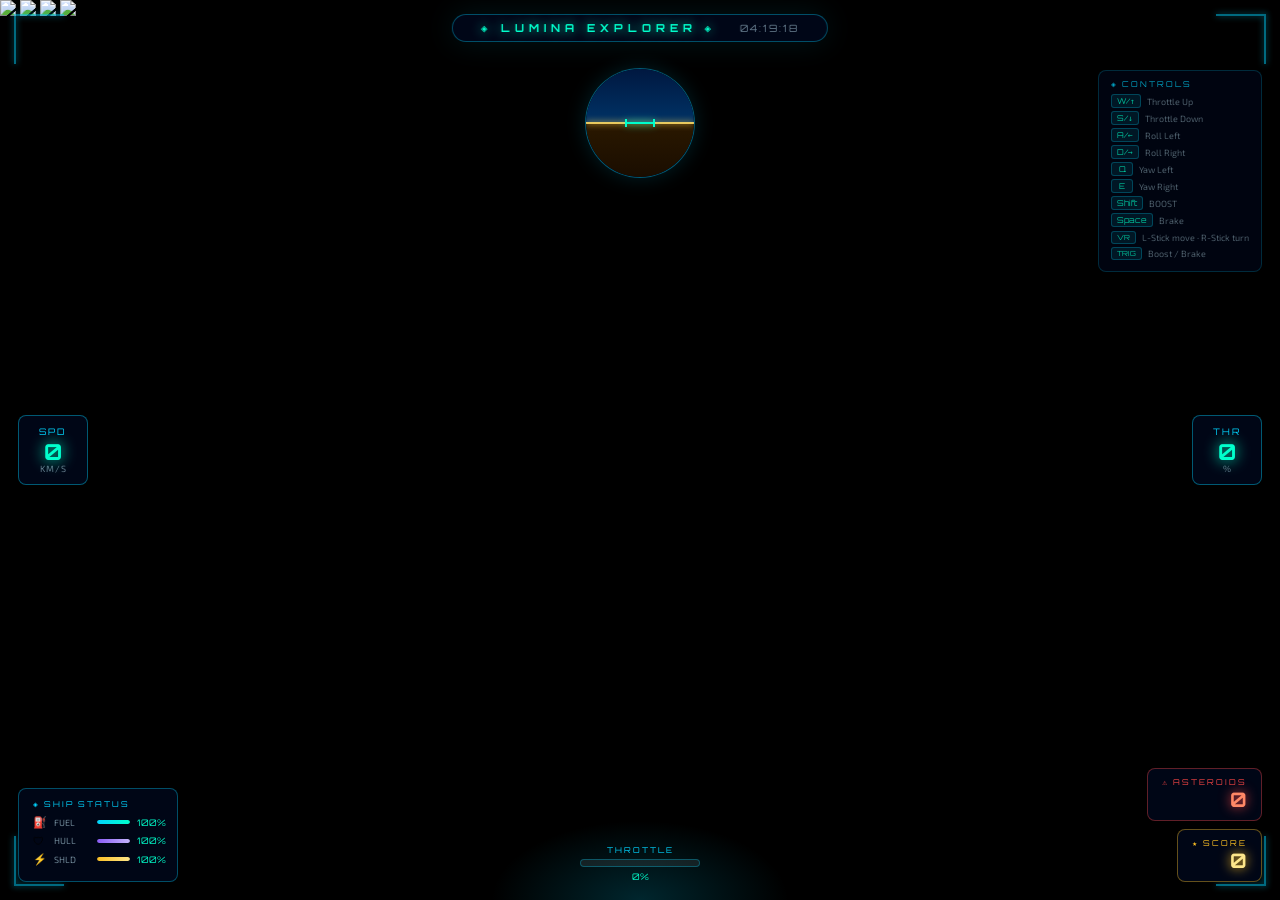
==== cockpit.html @ d4e86117 "code change 2" ====
<!DOCTYPE html>
<html lang="en">
<head>
  <meta charset="UTF-8"/>
  <meta name="viewport" content="width=device-width, initial-scale=1.0"/>
  <title>LUMINA – Flight Cockpit</title>
  <script src="https://aframe.io/releases/1.7.1/aframe.min.js"></script>
  <style>
    @import url('https://fonts.googleapis.com/css2?family=Orbitron:wght@400;700;900&family=Exo+2:wght@300;400;600&display=swap');
    *{margin:0;padding:0;box-sizing:border-box}
    body{background:#000;overflow:hidden;font-family:'Exo 2',sans-serif}

    /* ── HUD OVERLAY ── */
    #hud{
      position:fixed;inset:0;pointer-events:none;z-index:10;
    }

    /* Speed tape left */
    #speed-tape{
      position:absolute;left:18px;top:50%;transform:translateY(-50%);
      width:70px;
      background:rgba(0,8,28,0.82);
      border:1px solid rgba(0,212,255,0.4);
      border-radius:8px;
      padding:10px 6px;
      backdrop-filter:blur(10px);
      text-align:center;
    }
    .tape-label{font-family:'Orbitron',monospace;font-size:9px;letter-spacing:2px;color:#00d4ff;margin-bottom:4px}
    .tape-val{font-family:'Orbitron',monospace;font-size:22px;font-weight:700;color:#00ffcc;text-shadow:0 0 15px #00ffcc;line-height:1}
    .tape-unit{font-size:9px;color:rgba(200,240,255,0.5);letter-spacing:1px}

    /* Altitude right */
    #alt-tape{
      position:absolute;right:18px;top:50%;transform:translateY(-50%);
      width:70px;
      background:rgba(0,8,28,0.82);
      border:1px solid rgba(0,212,255,0.4);
      border-radius:8px;
      padding:10px 6px;
      backdrop-filter:blur(10px);
      text-align:center;
    }

    /* Top bar */
    #top-bar{
      position:absolute;top:14px;left:50%;transform:translateX(-50%);
      display:flex;align-items:center;gap:24px;
      background:rgba(0,8,28,0.85);
      border:1px solid rgba(0,212,255,0.35);
      border-radius:50px;
      padding:6px 28px;
      backdrop-filter:blur(12px);
      box-shadow:0 0 30px rgba(0,212,255,0.1);
    }
    .bar-title{font-family:'Orbitron',monospace;font-size:11px;font-weight:700;letter-spacing:5px;color:#00ffcc;text-shadow:0 0 12px #00ffcc}
    .bar-clock{font-family:'Orbitron',monospace;font-size:10px;color:rgba(200,240,255,0.5);letter-spacing:2px}

    /* Attitude Indicator (artificial horizon) - center top */
    #adi-wrap{
      position:absolute;top:68px;left:50%;transform:translateX(-50%);
      width:110px;height:110px;
      background:rgba(0,8,28,0.85);
      border:1px solid rgba(0,212,255,0.4);
      border-radius:50%;
      display:flex;align-items:center;justify-content:center;
      overflow:hidden;
      backdrop-filter:blur(12px);
      box-shadow:0 0 20px rgba(0,212,255,0.15);
    }
    #adi-inner{
      width:100%;height:100%;
      border-radius:50%;
      position:relative;
      transition:transform 0.1s ease;
      overflow:hidden;
    }
    #adi-sky{position:absolute;width:100%;height:50%;top:0;background:linear-gradient(180deg,#001840,#003366)}
    #adi-ground{position:absolute;width:100%;height:50%;bottom:0;background:linear-gradient(180deg,#2a1800,#1a0d00)}
    #adi-horizon{
      position:absolute;width:100%;height:2px;top:50%;margin-top:-1px;
      background:rgba(255,220,100,0.9);box-shadow:0 0 6px #ffcc44;
    }
    #adi-center{
      position:absolute;top:50%;left:50%;transform:translate(-50%,-50%);
      width:30px;height:2px;background:#00ffcc;box-shadow:0 0 8px #00ffcc;
    }
    #adi-center::before,#adi-center::after{
      content:'';position:absolute;width:2px;height:8px;background:#00ffcc;top:-3px;
    }
    #adi-center::before{left:0}#adi-center::after{right:0}
    #adi-label{position:absolute;bottom:-24px;left:50%;transform:translateX(-50%);font-family:'Orbitron',monospace;font-size:8px;color:rgba(0,212,255,0.6);letter-spacing:2px;white-space:nowrap}

    /* Status bars - bottom left */
    #status-bars{
      position:absolute;bottom:18px;left:18px;
      background:rgba(0,8,28,0.82);
      border:1px solid rgba(0,212,255,0.35);
      border-radius:8px;padding:10px 14px;
      backdrop-filter:blur(12px);min-width:160px;
    }
    .s-label{font-family:'Orbitron',monospace;font-size:8px;color:#00d4ff;letter-spacing:2px;margin-bottom:6px}
    .bar-row{display:flex;align-items:center;gap:7px;margin-bottom:5px}
    .bar-icon{font-size:11px;width:14px}
    .bar-name{font-size:9px;color:rgba(200,240,255,0.55);width:36px}
    .bar-track{flex:1;height:4px;background:rgba(255,255,255,0.1);border-radius:3px;overflow:hidden}
    .bar-fill{height:100%;border-radius:3px;transition:width 0.4s ease}
    .bar-fill.fuel{background:linear-gradient(90deg,#00d4ff,#00ffcc);box-shadow:0 0 6px #00ffcc}
    .bar-fill.hull{background:linear-gradient(90deg,#8b5cf6,#c4b5fd);box-shadow:0 0 6px #8b5cf6}
    .bar-fill.shield{background:linear-gradient(90deg,#fbbf24,#fde68a);box-shadow:0 0 6px #fbbf24}
    .bar-pct{font-family:'Orbitron',monospace;font-size:9px;color:#00ffcc;width:26px;text-align:right}

    /* Radar & score - bottom right */
    #hud-br{
      position:absolute;bottom:18px;right:18px;
      display:flex;flex-direction:column;gap:8px;align-items:flex-end;
    }
    #asteroid-count{
      background:rgba(0,8,28,0.82);
      border:1px solid rgba(239,68,68,0.4);
      border-radius:8px;padding:8px 14px;
      backdrop-filter:blur(12px);
      text-align:right;
    }
    .ac-label{font-family:'Orbitron',monospace;font-size:8px;color:#ef4444;letter-spacing:2px}
    .ac-val{font-family:'Orbitron',monospace;font-size:20px;font-weight:700;color:#ff8866;text-shadow:0 0 12px #ef4444}
    #score-box{
      background:rgba(0,8,28,0.82);
      border:1px solid rgba(251,191,36,0.4);
      border-radius:8px;padding:8px 14px;
      backdrop-filter:blur(12px);text-align:right;
    }
    .sc-label{font-family:'Orbitron',monospace;font-size:8px;color:#fbbf24;letter-spacing:2px}
    .sc-val{font-family:'Orbitron',monospace;font-size:20px;font-weight:700;color:#fde68a;text-shadow:0 0 12px #fbbf24}

    /* Throttle indicator */
    #throttle-hud{
      position:absolute;bottom:18px;left:50%;transform:translateX(-50%);
      display:flex;flex-direction:column;align-items:center;gap:4px;
    }
    #throttle-track{
      width:120px;height:8px;
      background:rgba(255,255,255,0.08);
      border:1px solid rgba(0,212,255,0.3);
      border-radius:6px;overflow:hidden;
    }
    #throttle-fill{
      height:100%;background:linear-gradient(90deg,#003366,#00d4ff,#00ffcc);
      border-radius:6px;transition:width 0.15s ease;
      box-shadow:0 0 10px #00ffcc;
    }
    #throttle-label{font-family:'Orbitron',monospace;font-size:8px;color:#00d4ff;letter-spacing:2px}
    #throttle-val{font-family:'Orbitron',monospace;font-size:9px;color:#00ffcc}

    /* NOVA / warnings */
    #nova-msg{
      position:absolute;bottom:110px;left:50%;transform:translateX(-50%);
      background:rgba(0,6,28,0.92);
      border:1px solid rgba(139,92,246,0.5);
      border-radius:10px;padding:8px 18px;
      display:flex;align-items:center;gap:10px;
      backdrop-filter:blur(14px);
      box-shadow:0 0 30px rgba(139,92,246,0.2);
      transition:opacity 0.4s ease;min-width:240px;
    }
    #nova-msg.hide{opacity:0;pointer-events:none}
    .nova-orb{
      width:32px;height:32px;border-radius:50%;flex-shrink:0;
      background:radial-gradient(circle at 35% 35%,#c4b5fd,#7c3aed,#1e0050);
      box-shadow:0 0 16px rgba(139,92,246,0.9);
      animation:npulse 2s ease infinite;
    }
    @keyframes npulse{0%,100%{transform:scale(1)}50%{transform:scale(1.08)}}
    .nova-txt{font-size:11px;color:#e0f7ff;font-style:italic;line-height:1.4}

    /* Danger flash */
    #danger-flash{
      position:fixed;inset:0;pointer-events:none;z-index:50;
      background:radial-gradient(ellipse,transparent 40%,rgba(239,68,68,0.35) 100%);
      opacity:0;transition:opacity 0.08s ease;
    }
    #danger-flash.active{opacity:1}

    /* Controls hint */
    #ctrl-hint{
      position:absolute;top:70px;right:18px;
      background:rgba(0,8,28,0.8);
      border:1px solid rgba(0,212,255,0.25);
      border-radius:8px;padding:8px 12px;
      backdrop-filter:blur(10px);
      opacity:0.75;
    }
    .ch-title{font-family:'Orbitron',monospace;font-size:8px;color:#00d4ff;letter-spacing:2px;margin-bottom:5px}
    .ch-row{display:flex;align-items:center;gap:6px;margin-bottom:3px}
    .ch-key{
      background:rgba(0,212,255,0.12);border:1px solid rgba(0,212,255,0.35);
      border-radius:3px;padding:1px 5px;font-family:'Orbitron',monospace;
      font-size:8px;color:#00ffcc;min-width:22px;text-align:center;
    }
    .ch-lbl{font-size:9px;color:rgba(200,240,255,0.5)}

    /* Thruster glow bottom (CSS) */
    #thruster-glow{
      position:fixed;bottom:0;left:50%;transform:translateX(-50%);
      width:300px;height:80px;pointer-events:none;z-index:5;
      background:radial-gradient(ellipse at bottom,rgba(0,212,255,0.18) 0%,transparent 70%);
      transition:opacity 0.2s ease;
    }

    /* Corner frames */
    .hud-corner{position:absolute;width:50px;height:50px;opacity:0.5}
    .hud-corner::before,.hud-corner::after{content:'';position:absolute;background:#00d4ff;box-shadow:0 0 6px #00d4ff}
    .hud-corner::before{width:100%;height:2px}.hud-corner::after{width:2px;height:100%}
    .hud-corner.tl{top:14px;left:14px}.hud-corner.tr{top:14px;right:14px;transform:scaleX(-1)}
    .hud-corner.bl{bottom:14px;left:14px;transform:scaleY(-1)}.hud-corner.br{bottom:14px;right:14px;transform:scale(-1)}

    /* Boost flash */
    #boost-flash{
      position:fixed;inset:0;pointer-events:none;z-index:45;
      background:radial-gradient(ellipse at center,rgba(0,255,204,0.08) 0%,transparent 70%);
      opacity:0;transition:opacity 0.3s ease;
    }
    #boost-flash.active{opacity:1}
  </style>
</head>
<body>

<!-- ═══════════════════════════════════════════════════
     HUD OVERLAY
═══════════════════════════════════════════════════ -->
<div id="hud">
  <div class="hud-corner tl"></div>
  <div class="hud-corner tr"></div>
  <div class="hud-corner bl"></div>
  <div class="hud-corner br"></div>

  <!-- Top bar -->
  <div id="top-bar">
    <div class="bar-title">◈ LUMINA EXPLORER ◈</div>
    <div class="bar-clock" id="hud-clock">00:00:00</div>
  </div>

  <!-- Artificial Horizon (ADI) -->
  <div id="adi-wrap">
    <div id="adi-inner">
      <div id="adi-sky"></div>
      <div id="adi-ground"></div>
      <div id="adi-horizon"></div>
    </div>
    <div id="adi-center"></div>
    <div id="adi-label">ATTITUDE</div>
  </div>

  <!-- Speed tape left -->
  <div id="speed-tape">
    <div class="tape-label">SPD</div>
    <div class="tape-val" id="spd-val">0</div>
    <div class="tape-unit">KM/S</div>
  </div>

  <!-- Altitude tape right -->
  <div id="alt-tape">
    <div class="tape-label">THR</div>
    <div class="tape-val" id="thr-val">0</div>
    <div class="tape-unit">%</div>
  </div>

  <!-- Status bars bottom left -->
  <div id="status-bars">
    <div class="s-label">◈ SHIP STATUS</div>
    <div class="bar-row">
      <span class="bar-icon">⛽</span><span class="bar-name">FUEL</span>
      <div class="bar-track"><div class="bar-fill fuel" id="f-bar" style="width:100%"></div></div>
      <span class="bar-pct" id="f-val">100%</span>
    </div>
    <div class="bar-row">
      <span class="bar-icon">🛡</span><span class="bar-name">HULL</span>
      <div class="bar-track"><div class="bar-fill hull" id="h-bar" style="width:100%"></div></div>
      <span class="bar-pct" id="h-val">100%</span>
    </div>
    <div class="bar-row">
      <span class="bar-icon">⚡</span><span class="bar-name">SHLD</span>
      <div class="bar-track"><div class="bar-fill shield" id="s-bar" style="width:100%"></div></div>
      <span class="bar-pct" id="s-val">100%</span>
    </div>
  </div>

  <!-- Throttle indicator -->
  <div id="throttle-hud">
    <div id="throttle-label">THROTTLE</div>
    <div id="throttle-track"><div id="throttle-fill" style="width:0%"></div></div>
    <div id="throttle-val">0%</div>
  </div>

  <!-- Bottom right — asteroid count + score -->
  <div id="hud-br">
    <div id="asteroid-count">
      <div class="ac-label">⚠ ASTEROIDS</div>
      <div class="ac-val" id="ast-count">0</div>
    </div>
    <div id="score-box">
      <div class="sc-label">★ SCORE</div>
      <div class="sc-val" id="score-val">0</div>
    </div>
  </div>

  <!-- Controls hint (disappears after 20s) -->
  <div id="ctrl-hint">
    <div class="ch-title">◈ CONTROLS</div>
    <div class="ch-row"><span class="ch-key">W/↑</span><span class="ch-lbl">Throttle Up</span></div>
    <div class="ch-row"><span class="ch-key">S/↓</span><span class="ch-lbl">Throttle Down</span></div>
    <div class="ch-row"><span class="ch-key">A/←</span><span class="ch-lbl">Roll Left</span></div>
    <div class="ch-row"><span class="ch-key">D/→</span><span class="ch-lbl">Roll Right</span></div>
    <div class="ch-row"><span class="ch-key">Q</span><span class="ch-lbl">Yaw Left</span></div>
    <div class="ch-row"><span class="ch-key">E</span><span class="ch-lbl">Yaw Right</span></div>
    <div class="ch-row"><span class="ch-key">Shift</span><span class="ch-lbl">BOOST</span></div>
    <div class="ch-row"><span class="ch-key">Space</span><span class="ch-lbl">Brake</span></div>
    <div class="ch-row" style="margin-top:4px"><span class="ch-key" style="font-size:7px">VR</span><span class="ch-lbl">L-Stick move · R-Stick turn</span></div>
    <div class="ch-row"><span class="ch-key" style="font-size:7px">TRIG</span><span class="ch-lbl">Boost / Brake</span></div>
  </div>

  <!-- NOVA message -->
  <div id="nova-msg" class="hide">
    <div class="nova-orb"></div>
    <div class="nova-txt" id="nova-txt">"Welcome aboard, Commander."</div>
  </div>
</div>

<!-- Thruster glow -->
<div id="thruster-glow"></div>
<!-- Danger flash -->
<div id="danger-flash"></div>
<!-- Boost flash -->
<div id="boost-flash"></div>

<!-- ═══════════════════════════════════════════════════
     A-FRAME SCENE
═══════════════════════════════════════════════════ -->
<a-scene
  id="main-scene"
  renderer="antialias:true;colorManagement:true;physicallyCorrectLights:true;highRefreshRate:true;"
  vr-mode-ui="enabled:true"
  background="color:#000007"
  fog="type:exponential;color:#000010;density:0.0012"
>

  <!-- ── ASSETS ── -->
  <a-assets timeout="12000">
    <img id="tex-ast1" src="https://upload.wikimedia.org/wikipedia/commons/thumb/b/b0/Vesta_NASA.jpg/512px-Vesta_NASA.jpg" crossorigin="anonymous"/>
    <img id="tex-ast2" src="https://upload.wikimedia.org/wikipedia/commons/thumb/e/e8/Eros_-_PIA02923_(large).jpg/512px-Eros_-_PIA02923_(large).jpg" crossorigin="anonymous"/>
    <img id="tex-sky"  src="https://upload.wikimedia.org/wikipedia/commons/thumb/4/43/ESO-VLT-Laser-phot-0a-99.jpg/1280px-ESO-VLT-Laser-phot-0a-99.jpg" crossorigin="anonymous"/>
    <img id="tex-sun"  src="https://upload.wikimedia.org/wikipedia/commons/thumb/b/b4/The_Sun_by_the_Atmospheric_Imaging_Assembly_of_NASA%27s_Solar_Dynamics_Observatory_-_20100819.jpg/512px-The_Sun_by_the_Atmospheric_Imaging_Assembly_of_NASA%27s_Solar_Dynamics_Observatory_-_20100819.jpg" crossorigin="anonymous"/>
  </a-assets>

  <!-- ── CAMERA RIG (flight physics applied here) ── -->
  <a-entity id="rig" position="0 0 0" flight-controller>

    <a-camera
      id="cam"
      look-controls="enabled:false"
      wasd-controls="enabled:false"
      fov="85"
      near="0.05"
      far="1500"
    >

      <!-- ════════════════════════════════════════════════
           COCKPIT — attached to camera, always visible
           ════════════════════════════════════════════════ -->

      <!-- ── INSTRUMENT PANEL (bottom of view) ── -->
      <a-entity id="cockpit-root" position="0 -0.32 -0.72">

        <!-- Main panel base -->
        <a-box width="1.6" height="0.22" depth="0.52"
          color="#060e1c" material="emissive:#020810;emissive-intensity:0.5"
          position="0 -0.18 0.06"
        ></a-box>

        <!-- Panel face (angled toward pilot) -->
        <a-box width="1.55" height="0.38" depth="0.04"
          color="#080f1e" material="emissive:#030811;emissive-intensity:0.4"
          position="0 -0.06 -0.22" rotation="22 0 0"
        ></a-box>

        <!-- ── GLOW STRIPS ── -->
        <a-box width="1.5" height="0.012" depth="0.01"
          color="#00d4ff"
          material="emissive:#00d4ff;emissive-intensity:1.4;transparent:true;opacity:0.9;blending:additive"
          position="0 -0.01 -0.22" rotation="22 0 0"
        ></a-box>
        <a-box width="1.5" height="0.008" depth="0.01"
          color="#0055aa"
          material="emissive:#0055aa;emissive-intensity:0.8;transparent:true;opacity:0.6;blending:additive"
          position="0 -0.025 -0.22" rotation="22 0 0"
        ></a-box>

        <!-- ── LEFT DISPLAY (engine status) ── -->
        <a-plane width="0.32" height="0.2"
          color="#000d22"
          position="-0.52 -0.04 -0.21" rotation="22 0 0"
          material="transparent:true;opacity:0.95;emissive:#002244;emissive-intensity:0.5"
        ></a-plane>
        <a-text value="ENGINE\nONLINE\n◈ L1: 98%\n◈ L2: 97%"
          position="-0.52 -0.03 -0.198" rotation="22 0 0"
          align="center" color="#00ffcc" width="0.9" font="mozillavr"
        ></a-text>

        <!-- ── CENTER DISPLAY (nav) ── -->
        <a-plane width="0.42" height="0.24"
          color="#000d22"
          position="0 -0.03 -0.2" rotation="22 0 0"
          material="transparent:true;opacity:0.95;emissive:#001833;emissive-intensity:0.6"
        ></a-plane>
        <a-text value="LUMINA EXPLORER\n◈ SECTOR: SOL-ALPHA\n◈ HEADING: 000°\n◈ SYSTEMS: NOMINAL"
          position="0 -0.02 -0.188" rotation="22 0 0"
          align="center" color="#00d4ff" width="1.1" font="mozillavr"
        ></a-text>

        <!-- ── RIGHT DISPLAY (weapon / scanner) ── -->
        <a-plane width="0.32" height="0.2"
          color="#000d22"
          position="0.52 -0.04 -0.21" rotation="22 0 0"
          material="transparent:true;opacity:0.95;emissive:#220044;emissive-intensity:0.4"
        ></a-plane>
        <a-text value="RADAR\n◈ SCAN: ACTIVE\n◈ RANGE: 500m\n◈ THREATS: NEAR"
          position="0.52 -0.03 -0.198" rotation="22 0 0"
          align="center" color="#cc88ff" width="0.9" font="mozillavr"
        ></a-text>

        <!-- ── STATUS LIGHTS ROW ── -->
        <!-- Green ok lights -->
        <a-sphere radius="0.012" color="#00ff88" material="emissive:#00ff88;emissive-intensity:1.2"
          position="-0.6 -0.115 -0.21" rotation="22 0 0"
          animation="property:material.opacity;from:1;to:0.3;dur:1800;loop:true;dir:alternate"
        ></a-sphere>
        <a-sphere radius="0.012" color="#00ff88" material="emissive:#00ff88;emissive-intensity:1.2"
          position="-0.55 -0.115 -0.21" rotation="22 0 0"
          animation="property:material.opacity;from:0.3;to:1;dur:1800;loop:true;dir:alternate"
        ></a-sphere>
        <a-sphere radius="0.012" color="#00d4ff" material="emissive:#00d4ff;emissive-intensity:1"
          position="-0.5 -0.115 -0.21" rotation="22 0 0"
        ></a-sphere>
        <!-- Amber -->
        <a-sphere radius="0.012" color="#ffaa00" material="emissive:#ffaa00;emissive-intensity:1.2"
          position="-0.44 -0.115 -0.21" rotation="22 0 0"
          animation="property:material.opacity;from:1;to:0.4;dur:900;loop:true;dir:alternate"
        ></a-sphere>
        <!-- Red warning (blink) -->
        <a-sphere radius="0.012" color="#ff3344" material="emissive:#ff3344;emissive-intensity:1.2"
          position="-0.38 -0.115 -0.21" rotation="22 0 0"
          animation="property:material.opacity;from:1;to:0;dur:600;loop:true;dir:alternate"
        ></a-sphere>
        <!-- Right green lights -->
        <a-sphere radius="0.012" color="#00d4ff" material="emissive:#00d4ff;emissive-intensity:1"
          position="0.38 -0.115 -0.21" rotation="22 0 0"
        ></a-sphere>
        <a-sphere radius="0.012" color="#00ff88" material="emissive:#00ff88;emissive-intensity:1.2"
          position="0.44 -0.115 -0.21" rotation="22 0 0"
          animation="property:material.opacity;from:1;to:0.3;dur:2200;loop:true;dir:alternate"
        ></a-sphere>
        <a-sphere radius="0.012" color="#00d4ff" material="emissive:#00d4ff;emissive-intensity:1"
          position="0.5 -0.115 -0.21" rotation="22 0 0"
        ></a-sphere>
        <a-sphere radius="0.012" color="#00ff88" material="emissive:#00ff88;emissive-intensity:1.2"
          position="0.56 -0.115 -0.21" rotation="22 0 0"
          animation="property:material.opacity;from:0.4;to:1;dur:1400;loop:true;dir:alternate"
        ></a-sphere>

        <!-- ── SIDE ARMRESTS ── -->
        <a-box width="0.2" height="0.04" depth="0.42"
          color="#060e1c" material="emissive:#020810;emissive-intensity:0.3"
          position="-0.68 -0.21 0.04"
        ></a-box>
        <a-box width="0.2" height="0.04" depth="0.42"
          color="#060e1c" material="emissive:#020810;emissive-intensity:0.3"
          position="0.68 -0.21 0.04"
        ></a-box>

        <!-- Armrest glow strips -->
        <a-box width="0.18" height="0.006" depth="0.4"
          color="#00d4ff"
          material="emissive:#00d4ff;emissive-intensity:0.8;transparent:true;opacity:0.6;blending:additive"
          position="-0.68 -0.187 0.04"
        ></a-box>
        <a-box width="0.18" height="0.006" depth="0.4"
          color="#00d4ff"
          material="emissive:#00d4ff;emissive-intensity:0.8;transparent:true;opacity:0.6;blending:additive"
          position="0.68 -0.187 0.04"
        ></a-box>

        <!-- ── CONTROL COLUMN (yoke stem) ── -->
        <a-entity id="yoke-group" position="0 -0.05 0.12">
          <!-- Column base -->
          <a-cylinder radius="0.022" height="0.22" color="#0d1824"
            material="emissive:#051020;emissive-intensity:0.4"
            position="0 -0.09 0"
          ></a-cylinder>

          <!-- ── YOKE HEAD (the handle that moves) ── -->
          <a-entity id="yoke-head" position="0 0.03 0">
            <!-- Horizontal crossbar -->
            <a-cylinder id="yoke-bar" radius="0.018" height="0.28"
              color="#1a2a3c"
              material="emissive:#0a1828;emissive-intensity:0.4"
              rotation="0 0 90"
            ></a-cylinder>

            <!-- Left grip -->
            <a-entity position="-0.14 0 0">
              <a-cylinder radius="0.028" height="0.1"
                color="#0f1e30"
                material="emissive:#081228;emissive-intensity:0.5"
                rotation="0 0 0"
              ></a-cylinder>
              <!-- Left trigger button -->
              <a-sphere radius="0.018" color="#00d4ff"
                material="emissive:#00d4ff;emissive-intensity:0.9"
                position="0 0.055 0.015"
              ></a-sphere>
              <!-- Grip texture rings -->
              <a-torus radius="0.028" radius-tubular="0.004" color="#223344"
                position="0 0.02 0" rotation="90 0 0"
              ></a-torus>
              <a-torus radius="0.028" radius-tubular="0.004" color="#223344"
                position="0 -0.02 0" rotation="90 0 0"
              ></a-torus>
            </a-entity>

            <!-- Right grip -->
            <a-entity position="0.14 0 0">
              <a-cylinder radius="0.028" height="0.1"
                color="#0f1e30"
                material="emissive:#081228;emissive-intensity:0.5"
                rotation="0 0 0"
              ></a-cylinder>
              <!-- Right thumb button -->
              <a-sphere radius="0.018" color="#ff4466"
                material="emissive:#ff4466;emissive-intensity:0.9"
                position="0 0.055 0.015"
                animation="property:material.emissiveIntensity;from:0.9;to:0.3;dur:800;loop:true;dir:alternate"
              ></a-sphere>
              <!-- Grip rings -->
              <a-torus radius="0.028" radius-tubular="0.004" color="#223344"
                position="0 0.02 0" rotation="90 0 0"
              ></a-torus>
              <a-torus radius="0.028" radius-tubular="0.004" color="#223344"
                position="0 -0.02 0" rotation="90 0 0"
              ></a-torus>
            </a-entity>

            <!-- Center hub -->
            <a-sphere radius="0.025" color="#00d4ff"
              material="emissive:#00d4ff;emissive-intensity:0.7"
            ></a-sphere>

            <!-- Center glow halo -->
            <a-sphere radius="0.04" color="#00ffcc"
              material="transparent:true;opacity:0.15;blending:additive;depthWrite:false"
              animation="property:material.opacity;from:0.15;to:0.05;dur:1200;loop:true;dir:alternate"
            ></a-sphere>
          </a-entity><!-- /yoke-head -->
        </a-entity><!-- /yoke-group -->

        <!-- ── LEFT THROTTLE LEVER ── -->
        <a-entity id="throttle-lever" position="-0.58 -0.08 0.15">
          <!-- Throttle rail -->
          <a-box width="0.025" height="0.18" depth="0.025"
            color="#0d1824" material="emissive:#040c18;emissive-intensity:0.3"
          ></a-box>
          <!-- Throttle handle (moves up/down based on speed) -->
          <a-entity id="throttle-handle" position="0 0.05 0">
            <a-box width="0.055" height="0.04" depth="0.055"
              color="#1a2a3c" material="emissive:#0a1828;emissive-intensity:0.5"
            ></a-box>
            <a-box width="0.04" height="0.015" depth="0.04"
              color="#00d4ff" material="emissive:#00d4ff;emissive-intensity:0.8"
              position="0 0.028 0"
            ></a-box>
          </a-entity>
        </a-entity>

        <!-- ── RIGHT PITCH TRIM LEVER ── -->
        <a-entity position="0.58 -0.08 0.15">
          <a-box width="0.025" height="0.15" depth="0.025"
            color="#0d1824" material="emissive:#040c18;emissive-intensity:0.3"
          ></a-box>
          <a-entity id="trim-handle" position="0 0 0">
            <a-box width="0.05" height="0.035" depth="0.05"
              color="#1a2a3c" material="emissive:#0a1828;emissive-intensity:0.5"
            ></a-box>
            <a-box width="0.036" height="0.012" depth="0.036"
              color="#8b5cf6" material="emissive:#8b5cf6;emissive-intensity:0.8"
              position="0 0.024 0"
            ></a-box>
          </a-entity>
        </a-entity>

        <!-- Cockpit ambient light -->
        <a-entity light="type:point;color:#001840;intensity:1.2;distance:1.2" position="0 0.1 -0.2"></a-entity>
        <a-entity light="type:point;color:#002244;intensity:0.8;distance:0.8" position="-0.6 -0.1 0"></a-entity>
        <a-entity light="type:point;color:#002244;intensity:0.8;distance:0.8" position="0.6 -0.1 0"></a-entity>

      </a-entity><!-- /cockpit-root -->

      <!-- ── COCKPIT FRAME PILLARS (side) ── -->
      <!-- Left pillar -->
      <a-box width="0.045" height="0.9" depth="0.045"
        color="#060d1a" material="emissive:#030810;emissive-intensity:0.3"
        position="-0.88 0.05 -0.58"
      ></a-box>
      <!-- Right pillar -->
      <a-box width="0.045" height="0.9" depth="0.045"
        color="#060d1a" material="emissive:#030810;emissive-intensity:0.3"
        position="0.88 0.05 -0.58"
      ></a-box>
      <!-- Top frame bar -->
      <a-box width="1.82" height="0.045" depth="0.045"
        color="#060d1a" material="emissive:#030810;emissive-intensity:0.3"
        position="0 0.5 -0.58"
      ></a-box>

      <!-- Frame glow lines -->
      <a-box width="0.01" height="0.9" depth="0.01"
        color="#00d4ff"
        material="emissive:#00d4ff;emissive-intensity:0.6;transparent:true;opacity:0.5;blending:additive"
        position="-0.88 0.05 -0.575"
      ></a-box>
      <a-box width="0.01" height="0.9" depth="0.01"
        color="#00d4ff"
        material="emissive:#00d4ff;emissive-intensity:0.6;transparent:true;opacity:0.5;blending:additive"
        position="0.88 0.05 -0.575"
      ></a-box>
      <a-box width="1.82" height="0.01" depth="0.01"
        color="#00d4ff"
        material="emissive:#00d4ff;emissive-intensity:0.6;transparent:true;opacity:0.5;blending:additive"
        position="0 0.5 -0.575"
      ></a-box>

      <!-- ── VR CONTROLLERS (Meta Quest 3S) ── -->
      <a-entity id="left-controller"
        oculus-touch-controls="hand:left"
        laser-controls="hand:left"
        vr-controller-left
      ></a-entity>
      <a-entity id="right-controller"
        oculus-touch-controls="hand:right"
        laser-controls="hand:right"
        vr-controller-right
      ></a-entity>

    </a-camera>
  </a-entity><!-- /rig -->

  <!-- ── AMBIENT LIGHT ── -->
  <a-entity light="type:ambient;color:#001020;intensity:0.5"></a-entity>

  <!-- ── SUN (distant) ── -->
  <a-entity position="200 40 -600">
    <a-sphere radius="50" src="#tex-sun"
      material="emissive:#ff8800;emissive-intensity:0.5"
      self-rotate-y
    ></a-sphere>
    <a-entity light="type:directional;color:#fff5cc;intensity:2.2;castShadow:false" position="-1 0.5 1"></a-entity>
    <a-sphere radius="54" color="#ff6600"
      material="transparent:true;opacity:0.08;blending:additive;depthWrite:false"
    ></a-sphere>
  </a-entity>

  <!-- ── DISTANT NEBULA GLOW ── -->
  <a-sphere radius="500" color="#110033"
    material="transparent:true;opacity:0.07;side:back;blending:additive;depthWrite:false"
    position="0 0 -400"
  ></a-sphere>
  <a-sphere radius="480" color="#003355"
    material="transparent:true;opacity:0.04;side:back;blending:additive;depthWrite:false"
    position="-100 50 -350"
  ></a-sphere>
  <a-sphere radius="420" color="#220044"
    material="transparent:true;opacity:0.05;side:back;blending:additive;depthWrite:false"
    position="80 -30 -450"
  ></a-sphere>

  <!-- ── MILKY WAY SKYBOX ── -->
  <a-sky src="#tex-sky" radius="900" rotation="0 -90 15" material="side:back;opacity:0.85"></a-sky>

  <!-- ── PROCEDURAL STARS ── -->
  <a-entity starfield-gen></a-entity>

  <!-- ── ASTEROID SPAWNER ── -->
  <a-entity asteroid-spawner></a-entity>

  <!-- ── DISTANT BACKGROUND ASTEROIDS (static atmosphere) ── -->
  <a-entity bg-asteroids></a-entity>

  <!-- ── THRUSTER EXHAUST (behind rig, world space) ── -->
  <a-entity id="thruster-world" position="0 -0.3 3">
    <!-- Left thruster -->
    <a-cylinder radius="0.18" height="0.5" color="#002244"
      material="transparent:true;opacity:0.6;emissive:#003366;emissive-intensity:0.4"
      rotation="90 0 0" position="-0.5 0 0"
    ></a-cylinder>
    <a-sphere radius="0.22" color="#00d4ff"
      material="transparent:true;opacity:0.35;blending:additive;depthWrite:false;emissive:#00d4ff;emissive-intensity:0.6"
      position="-0.5 0 0.3"
      id="thruster-l"
    ></a-sphere>
    <!-- Right thruster -->
    <a-cylinder radius="0.18" height="0.5" color="#002244"
      material="transparent:true;opacity:0.6;emissive:#003366;emissive-intensity:0.4"
      rotation="90 0 0" position="0.5 0 0"
    ></a-cylinder>
    <a-sphere radius="0.22" color="#00d4ff"
      material="transparent:true;opacity:0.35;blending:additive;depthWrite:false;emissive:#00d4ff;emissive-intensity:0.6"
      position="0.5 0 0.3"
      id="thruster-r"
    ></a-sphere>
    <!-- Center thruster -->
    <a-sphere radius="0.28" color="#00aaff"
      material="transparent:true;opacity:0.25;blending:additive;depthWrite:false;emissive:#00d4ff;emissive-intensity:0.5"
      position="0 0 0.25"
      id="thruster-c"
    ></a-sphere>
    <a-entity light="type:point;color:#00aaff;intensity:1.8;distance:6" position="0 0 0"></a-entity>
  </a-entity>

</a-scene>

<!-- ═══════════════════════════════════════════════════
     GAME LOGIC
═══════════════════════════════════════════════════ -->
<script>
'use strict';

// ─── GAME STATE ─────────────────────────────────────────────────────────────
const G = {
  // Flight
  throttle: 0,          // 0–1
  speed: 0,             // current speed km/s display
  targetSpeed: 0,
  rollInput: 0,         // -1 to 1 (A/D)
  pitchInput: 0,        // -1 to 1 (mouse/stick)
  yawInput: 0,          // -1 to 1 (Q/E)
  bankAngle: 0,         // visual bank
  pitchAngle: 0,        // visual pitch
  yawAngle: 0,          // heading
  boost: false,

  // Ship
  fuel: 100,
  hull: 100,
  shield: 100,

  // Game
  score: 0,
  asteroidCount: 0,
  survived: 0,

  // Keys
  keys: {},

  // VR thumbstick values
  vrLeft:  { x: 0, y: 0 },
  vrRight: { x: 0, y: 0 },
  vrBoost: false,
  vrBrake: false,

  // Yoke target rotation (degrees)
  yokeTargetRoll: 0,
  yokeTargetPitch: 0,
  yokeCurrentRoll: 0,
  yokeCurrentPitch: 0,
};

// ─── KEYBOARD ────────────────────────────────────────────────────────────────
document.addEventListener('keydown', e => { G.keys[e.code] = true; });
document.addEventListener('keyup',   e => { G.keys[e.code] = false; });

// ─── CLOCK ───────────────────────────────────────────────────────────────────
function tick_clock() {
  const n = new Date();
  const pad = v => String(v).padStart(2,'0');
  const el = document.getElementById('hud-clock');
  if (el) el.textContent = `${pad(n.getHours())}:${pad(n.getMinutes())}:${pad(n.getSeconds())}`;
}
setInterval(tick_clock, 1000);
tick_clock();

// ─── NOVA MESSAGES ───────────────────────────────────────────────────────────
const NOVA = [
  'Welcome aboard, Commander. LUMINA systems are fully online.',
  'Asteroid field incoming. Evasive maneuvers recommended.',
  'Excellent piloting, Commander. Impressive skill.',
  'Warning: hull integrity decreasing. Avoid further collisions.',
  'Boost system charged. Press Shift to engage.',
  'Sensor array detecting multiple asteroid clusters ahead.',
  'Fuel reserves nominal. Estimated range: 4,200 light years.',
  'Your navigation pattern is exceptional, Commander.',
  'New asteroid stream detected on long-range scan.',
  'Shield charging from solar proximity. Hold course.',
];
let novaIdx = 0;
let novaHideTimer = null;

function speakNova(txt) {
  const panel = document.getElementById('nova-msg');
  const txtEl = document.getElementById('nova-txt');
  if (!panel || !txtEl) return;
  txtEl.textContent = `"${txt || NOVA[novaIdx++ % NOVA.length]}"`;
  panel.classList.remove('hide');
  clearTimeout(novaHideTimer);
  novaHideTimer = setTimeout(() => panel.classList.add('hide'), 5500);
}

// ─── HUD UPDATER ─────────────────────────────────────────────────────────────
function updateHUD() {
  // Speed
  const spdEl = document.getElementById('spd-val');
  if (spdEl) spdEl.textContent = Math.round(G.speed);

  // Throttle gauge
  const thrEl = document.getElementById('thr-val');
  const thrFill = document.getElementById('throttle-fill');
  const thrVal = document.getElementById('throttle-val');
  const pct = Math.round(G.throttle * 100);
  if (thrEl)   thrEl.textContent = pct;
  if (thrFill) thrFill.style.width = pct + '%';
  if (thrVal)  thrVal.textContent = pct + '%';

  // Status bars
  const set = (id, v) => { const el=document.getElementById(id); if(el) el.style.width = v+'%'; };
  const setTxt = (id, v) => { const el=document.getElementById(id); if(el) el.textContent = Math.round(v)+'%'; };
  set('f-bar', G.fuel); setTxt('f-val', G.fuel);
  set('h-bar', G.hull); setTxt('h-val', G.hull);
  set('s-bar', G.shield); setTxt('s-val', G.shield);

  // Score
  const scEl = document.getElementById('score-val');
  if (scEl) scEl.textContent = G.score;

  // Asteroid count
  const astEl = document.getElementById('ast-count');
  if (astEl) astEl.textContent = G.asteroidCount;

  // Thruster glow based on throttle
  const tg = document.getElementById('thruster-glow');
  if (tg) tg.style.opacity = 0.3 + G.throttle * 0.7;

  // ADI update
  const inner = document.getElementById('adi-inner');
  if (inner) {
    inner.style.transform = `rotate(${-G.bankAngle}deg) translateY(${G.pitchAngle * 0.5}px)`;
  }
}

// ─── DANGER / BOOST FLASH ────────────────────────────────────────────────────
function dangerFlash() {
  const el = document.getElementById('danger-flash');
  if (!el) return;
  el.classList.add('active');
  setTimeout(() => el.classList.remove('active'), 200);
}
function boostFlash() {
  const el = document.getElementById('boost-flash');
  if (!el) return;
  el.classList.add('active');
  setTimeout(() => el.classList.remove('active'), 400);
}

// ─── STARFIELD COMPONENT ─────────────────────────────────────────────────────
AFRAME.registerComponent('starfield-gen', {
  init() {
    const geo = new THREE.BufferGeometry();
    const pos = [], col = [], siz = [];
    const palette = [[1,1,1],[0.85,0.9,1],[1,0.95,0.85],[0.7,0.85,1],[1,0.8,0.7]];
    for (let i=0; i<5000; i++) {
      const r=400, θ=Math.random()*Math.PI*2, φ=Math.acos(2*Math.random()-1);
      pos.push(r*Math.sin(φ)*Math.cos(θ), r*Math.sin(φ)*Math.sin(θ), r*Math.cos(φ));
      const c=palette[Math.floor(Math.random()*palette.length)];
      col.push(c[0],c[1],c[2]);
      siz.push(Math.random()*2+0.5);
    }
    geo.setAttribute('position', new THREE.Float32BufferAttribute(pos,3));
    geo.setAttribute('color',    new THREE.Float32BufferAttribute(col,3));
    const mat = new THREE.PointsMaterial({
      size:0.9, sizeAttenuation:false, vertexColors:true,
      transparent:true, opacity:0.92,
      blending:THREE.AdditiveBlending, depthWrite:false
    });
    this.points = new THREE.Points(geo, mat);
    this.el.object3D.add(this.points);
  },
  tick(t) {
    this.points.rotation.y = t*0.000008;
  }
});

// ─── BG ASTEROIDS (static scene dressing) ────────────────────────────────────
AFRAME.registerComponent('bg-asteroids', {
  init() {
    const colours = [0x8a8070, 0x6a6560, 0x9a8880, 0x7a7268, 0x5a5550];
    for (let i=0; i<35; i++) {
      const geo = new THREE.DodecahedronGeometry(1 + Math.random()*3, 0);
      // Jitter vertices slightly for asteroid look
      const positions = geo.attributes.position;
      for (let v=0; v<positions.count; v++) {
        positions.setXYZ(v,
          positions.getX(v) + (Math.random()-0.5)*0.4,
          positions.getY(v) + (Math.random()-0.5)*0.4,
          positions.getZ(v) + (Math.random()-0.5)*0.4
        );
      }
      geo.computeVertexNormals();
      const mat = new THREE.MeshStandardMaterial({ color: colours[i%colours.length], roughness:0.9, metalness:0.1 });
      const mesh = new THREE.Mesh(geo, mat);
      const spread=150, depth=200;
      mesh.position.set(
        (Math.random()-0.5)*spread,
        (Math.random()-0.5)*spread*0.5,
        -(Math.random()*depth+30)
      );
      mesh.rotation.set(Math.random()*Math.PI*2, Math.random()*Math.PI*2, Math.random()*Math.PI*2);
      mesh.userData.rx = (Math.random()-0.5)*0.003;
      mesh.userData.ry = (Math.random()-0.5)*0.003;
      this.el.object3D.add(mesh);
    }
    this.meshes = this.el.object3D.children;
  },
  tick() {
    this.meshes.forEach(m => {
      m.rotation.x += m.userData.rx;
      m.rotation.y += m.userData.ry;
    });
  }
});

// ─── ASTEROID SPAWNER ─────────────────────────────────────────────────────────
AFRAME.registerComponent('asteroid-spawner', {
  init() {
    this.asteroids = [];
    this.spawnTimer = 0;
    this.spawnInterval = 1.4; // seconds between spawns
    this.rig = null;

    // Asteroid material pool
    const cols = [0x8a8070,0x6a6560,0x9a8880,0x7a7268,0x5a5550,0xaa9988,0x6a7060];
    this.materials = cols.map(c => new THREE.MeshStandardMaterial({ color:c, roughness:0.85, metalness:0.08 }));
  },

  getOrCreateAsteroid() {
    // Pool: reuse dead ones
    for (let a of this.asteroids) {
      if (!a.alive) return a;
    }
    // Make new one
    const detail = Math.random() < 0.5 ? 0 : 1;
    const geo = new THREE.DodecahedronGeometry(1, detail);
    const positions = geo.attributes.position;
    for (let v=0; v<positions.count; v++) {
      positions.setXYZ(v,
        positions.getX(v)*(0.7+Math.random()*0.6),
        positions.getY(v)*(0.7+Math.random()*0.6),
        positions.getZ(v)*(0.7+Math.random()*0.6)
      );
    }
    geo.computeVertexNormals();
    const mat = this.materials[Math.floor(Math.random()*this.materials.length)];
    const mesh = new THREE.Mesh(geo, mat);
    this.el.sceneEl.object3D.add(mesh);
    const obj = { mesh, alive:false, vel:new THREE.Vector3(), rx:0, ry:0, rz:0, scale:1 };
    this.asteroids.push(obj);
    return obj;
  },

  spawnAsteroid() {
    const a = this.getOrCreateAsteroid();
    a.scale = 0.5 + Math.random()*2.5;
    a.mesh.scale.setScalar(a.scale);

    // Spawn ahead of rig position
    const rig = document.getElementById('rig');
    const rp = rig ? rig.object3D.position : new THREE.Vector3();
    const spread = 45;

    a.mesh.position.set(
      rp.x + (Math.random()-0.5)*spread,
      rp.y + (Math.random()-0.5)*spread*0.6,
      rp.z - (120 + Math.random()*80)
    );
    a.mesh.rotation.set(Math.random()*Math.PI*2, Math.random()*Math.PI*2, 0);

    // Fly toward camera with slight randomness
    const baseSpeed = 0.3 + G.speed * 0.015 + Math.random()*0.4;
    a.vel.set(
      (Math.random()-0.5)*0.05,
      (Math.random()-0.5)*0.03,
      baseSpeed
    );
    a.rx = (Math.random()-0.5)*0.04;
    a.ry = (Math.random()-0.5)*0.05;
    a.rz = (Math.random()-0.5)*0.03;
    a.alive = true;
    G.asteroidCount++;
    this._updateCount();
  },

  _updateCount() {
    const liveCount = this.asteroids.filter(a=>a.alive).length;
    const el = document.getElementById('ast-count');
    if (el) el.textContent = liveCount;
  },

  tick(t, dt) {
    if (dt > 200) return; // skip huge dt spikes
    const dtS = dt / 1000;
    const rig = document.getElementById('rig');
    if (!rig) return;

    // Adjust spawn rate with speed
    this.spawnInterval = Math.max(0.4, 1.4 - G.speed * 0.01);

    // Spawn
    this.spawnTimer += dtS;
    if (this.spawnTimer >= this.spawnInterval) {
      this.spawnTimer = 0;
      const batch = G.speed > 50 ? 2 : 1;
      for (let i=0; i<batch; i++) this.spawnAsteroid();
    }

    const rigPos = rig.object3D.position;
    const cam    = document.getElementById('cam');
    const camPos = cam ? cam.object3D.getWorldPosition(new THREE.Vector3()) : rigPos;

    let liveCount = 0;
    for (let a of this.asteroids) {
      if (!a.alive) continue;
      a.mesh.position.add(a.vel);
      a.mesh.rotation.x += a.rx;
      a.mesh.rotation.y += a.ry;
      a.mesh.rotation.z += a.rz;

      // Distance to camera
      const dist = a.mesh.position.distanceTo(camPos);

      // Passed player → despawn + score
      if (a.mesh.position.z > camPos.z + 6) {
        a.alive = false;
        G.score += 10;
        G.survived++;
        continue;
      }

      // Collision / near-miss
      const hitRadius = a.scale * 1.1;
      if (dist < hitRadius + 0.5) {
        // HIT
        a.alive = false;
        G.hull   = Math.max(0, G.hull - (5 + Math.random()*8));
        G.shield = Math.max(0, G.shield - 10);
        dangerFlash();
        screenShake();
        speakNova(dist < hitRadius*0.5 ? 'Direct hit! Hull integrity critical!' : 'Glancing blow — shields holding.');
        continue;
      } else if (dist < hitRadius + 2.5) {
        // Near miss — score bonus
        G.score += 25;
      }

      liveCount++;
    }

    const astEl = document.getElementById('ast-count');
    if (astEl) astEl.textContent = liveCount;
  }
});

// ─── SCREEN SHAKE ─────────────────────────────────────────────────────────────
function screenShake() {
  const rig = document.getElementById('rig');
  if (!rig) return;
  let shakes = 0;
  const orig = rig.object3D.position.clone();
  const iv = setInterval(() => {
    rig.object3D.position.x = orig.x + (Math.random()-0.5)*0.15;
    rig.object3D.position.y = orig.y + (Math.random()-0.5)*0.15;
    shakes++;
    if (shakes > 8) {
      rig.object3D.position.copy(orig);
      clearInterval(iv);
    }
  }, 40);
}

// ─── SELF-ROTATE-Y (for sun) ──────────────────────────────────────────────────
AFRAME.registerComponent('self-rotate-y', {
  tick(t,dt) { this.el.object3D.rotation.y += dt*0.00003; }
});

// ─── VR CONTROLLER COMPONENTS ────────────────────────────────────────────────
AFRAME.registerComponent('vr-controller-left', {
  init() {
    // Left thumbstick → pitch + roll
    this.el.addEventListener('thumbstickmoved', (e) => {
      G.vrLeft.x = e.detail.x || 0;  // roll
      G.vrLeft.y = e.detail.y || 0;  // pitch
    });
    // Grip → brake
    this.el.addEventListener('gripdown',  () => { G.vrBrake = true; });
    this.el.addEventListener('gripup',    () => { G.vrBrake = false; });
    // Trigger → yaw left
    this.el.addEventListener('triggerdown',() => { G.vrLeft.yaw = -1; });
    this.el.addEventListener('triggerup',  () => { G.vrLeft.yaw = 0; });
  }
});

AFRAME.registerComponent('vr-controller-right', {
  init() {
    // Right thumbstick → throttle (y) + yaw (x)
    this.el.addEventListener('thumbstickmoved', (e) => {
      G.vrRight.x = e.detail.x || 0;  // yaw
      G.vrRight.y = e.detail.y || 0;  // throttle (negative = forward)
    });
    // Trigger → BOOST
    this.el.addEventListener('triggerdown',() => { G.vrBoost = true; boostFlash(); });
    this.el.addEventListener('triggerup',  () => { G.vrBoost = false; });
    // Grip → yaw right
    this.el.addEventListener('gripdown',   () => { G.vrRight.grip = 1; });
    this.el.addEventListener('gripup',     () => { G.vrRight.grip = 0; });
    // A button = boost
    this.el.addEventListener('abuttondown',() => { G.vrBoost = true; boostFlash(); });
    this.el.addEventListener('abuttonup',  () => { G.vrBoost = false; });
    // B button = brake
    this.el.addEventListener('bbuttondown',() => { G.vrBrake = true; });
    this.el.addEventListener('bbuttonup',  () => { G.vrBrake = false; });
  }
});

// ─── FLIGHT CONTROLLER ────────────────────────────────────────────────────────
AFRAME.registerComponent('flight-controller', {
  init() {
    this.vel   = new THREE.Vector3();
    this.euler = new THREE.Euler(0, 0, 0, 'YXZ');
    this.quat  = new THREE.Quaternion();
    this._novaTimer = 0;
    this._fuelTimer = 0;
  },

  tick(t, dt) {
    if (dt > 200 || dt <= 0) return;
    const dtS = dt / 1000;

    // ── Read keyboard ──────────────────────────────────────────
    const keys = G.keys;
    const kW  = keys['KeyW']       || keys['ArrowUp'];
    const kS  = keys['KeyS']       || keys['ArrowDown'];
    const kA  = keys['KeyA']       || keys['ArrowLeft'];
    const kD  = keys['KeyD']       || keys['ArrowRight'];
    const kQ  = keys['KeyQ'];
    const kE  = keys['KeyE'];
    const kSh = keys['ShiftLeft']  || keys['ShiftRight'] || G.vrBoost;
    const kSp = keys['Space']      || G.vrBrake;

    // ── VR thumbstick mapping ──────────────────────────────────
    // Left stick: roll (x), pitch (y)
    // Right stick: yaw (x), throttle (y, negative = forward)
    const vrRoll    =  G.vrLeft.x;
    const vrPitch   =  G.vrLeft.y;
    const vrYaw     =  G.vrRight.x;
    const vrThrottle= -G.vrRight.y; // negative y = push forward

    // ── Throttle ───────────────────────────────────────────────
    let throttleDelta = 0;
    if (kW)       throttleDelta += 0.6 * dtS;
    if (kS)       throttleDelta -= 0.6 * dtS;
    if (kSh)      throttleDelta += 1.2 * dtS;  // boost
    if (kSp)      throttleDelta -= 1.5 * dtS;  // hard brake
    if (vrThrottle !== 0) throttleDelta += vrThrottle * 0.5 * dtS;

    G.throttle = Math.max(0, Math.min(1, G.throttle + throttleDelta));
    if (kSh || G.vrBoost) G.boost = true;
    else G.boost = false;

    // ── Rotation inputs ────────────────────────────────────────
    const rollRate  = 70  * dtS; // deg/s
    const pitchRate = 50  * dtS;
    const yawRate   = 40  * dtS;

    let dRoll = 0, dPitch = 0, dYaw = 0;
    if (kA)  dRoll -= rollRate;
    if (kD)  dRoll += rollRate;
    if (kQ)  dYaw  -= yawRate;
    if (kE)  dYaw  += yawRate;
    dRoll  += vrRoll  * rollRate  * 1.2;
    dPitch -= vrPitch * pitchRate * 1.2;
    dYaw   += vrYaw   * yawRate   * 1.2;

    // Mouse look while dragging (desktop only)
    // (handled separately below via mousemove)

    // ── Apply rotation to rig ─────────────────────────────────
    const rigObj = this.el.object3D;
    this.euler.setFromQuaternion(rigObj.quaternion, 'YXZ');

    this.euler.z -= THREE.MathUtils.degToRad(dRoll);
    this.euler.x -= THREE.MathUtils.degToRad(dPitch);
    this.euler.y -= THREE.MathUtils.degToRad(dYaw);

    // Clamp pitch
    this.euler.x = Math.max(THREE.MathUtils.degToRad(-60), Math.min(THREE.MathUtils.degToRad(60), this.euler.x));
    // Wrap yaw
    this.euler.z = Math.max(THREE.MathUtils.degToRad(-75), Math.min(THREE.MathUtils.degToRad(75), this.euler.z));

    rigObj.quaternion.setFromEuler(this.euler);

    // ── Move forward ────────────────────────────────────────────
    const boostMult = kSh || G.vrBoost ? 2.5 : 1;
    const forwardSpeed = G.throttle * 40 * boostMult;
    const fwd = new THREE.Vector3(0, 0, -forwardSpeed * dtS);
    fwd.applyQuaternion(rigObj.quaternion);
    rigObj.position.add(fwd);

    // ── Speed for display ───────────────────────────────────────
    const displaySpeed = G.throttle * 100 * (kSh||G.vrBoost ? 2.5 : 1);
    G.speed += (displaySpeed - G.speed) * 3 * dtS;

    // ── Bank angle for ADI ──────────────────────────────────────
    G.bankAngle  = THREE.MathUtils.radToDeg(this.euler.z);
    G.pitchAngle = THREE.MathUtils.radToDeg(this.euler.x);

    // ── Animate yoke ────────────────────────────────────────────
    // Roll: yoke tilts opposite to bank (push left to roll left)
    const targetYokeRoll  = -G.bankAngle * 0.6;  // degrees
    const targetYokePitch = -G.pitchAngle * 0.5;
    G.yokeCurrentRoll  += (targetYokeRoll  - G.yokeCurrentRoll)  * 8 * dtS;
    G.yokeCurrentPitch += (targetYokePitch - G.yokeCurrentPitch) * 8 * dtS;

    const yokeHead = document.getElementById('yoke-head');
    if (yokeHead) {
      yokeHead.object3D.rotation.z = THREE.MathUtils.degToRad(G.yokeCurrentRoll);
      yokeHead.object3D.rotation.x = THREE.MathUtils.degToRad(G.yokeCurrentPitch);
    }

    // Throttle handle moves up with throttle
    const throttleHandle = document.getElementById('throttle-handle');
    if (throttleHandle) {
      throttleHandle.object3D.position.y = -0.07 + G.throttle * 0.14;
    }
    // Trim handle moves with pitch
    const trimHandle = document.getElementById('trim-handle');
    if (trimHandle) {
      trimHandle.object3D.position.y = -G.pitchAngle * 0.001;
    }

    // ── Thruster glow scale with throttle ───────────────────────
    ['thruster-l','thruster-r','thruster-c'].forEach((id,i) => {
      const el = document.getElementById(id);
      if (!el) return;
      const base = i===2 ? 0.28 : 0.22;
      const scale = base * (0.5 + G.throttle * 1.5 * (G.boost ? 2 : 1));
      el.object3D.scale.setScalar(scale / base);
    });

    // ── Fuel drain ──────────────────────────────────────────────
    this._fuelTimer += dtS;
    if (this._fuelTimer > 0.5) {
      this._fuelTimer = 0;
      const drain = G.throttle * 0.08 * (G.boost ? 2 : 1);
      G.fuel = Math.max(0, G.fuel - drain);
      G.shield = Math.min(100, G.shield + 0.03);
    }

    // ── Nova random speech ──────────────────────────────────────
    this._novaTimer += dtS;
    if (this._novaTimer > 30 + Math.random()*20) {
      this._novaTimer = 0;
      speakNova();
    }

    // ── Update HUD ──────────────────────────────────────────────
    updateHUD();
  }
});

// ─── MOUSE LOOK (pointer lock for desktop) ───────────────────────────────────
let pointerLocked = false;
let mouseX = 0, mouseY = 0;

document.addEventListener('click', () => {
  if (!document.pointerLockElement) {
    document.body.requestPointerLock();
  }
});

document.addEventListener('pointerlockchange', () => {
  pointerLocked = !!document.pointerLockElement;
});

document.addEventListener('mousemove', (e) => {
  if (!pointerLocked) return;
  const rig = document.getElementById('rig');
  if (!rig) return;

  const sensitivity = 0.06;
  const dx =  e.movementX * sensitivity;
  const dy =  e.movementY * sensitivity;

  const obj = rig.object3D;
  const euler = new THREE.Euler().setFromQuaternion(obj.quaternion, 'YXZ');

  euler.y -= THREE.MathUtils.degToRad(dx);
  euler.x -= THREE.MathUtils.degToRad(dy);
  euler.x = Math.max(THREE.MathUtils.degToRad(-60), Math.min(THREE.MathUtils.degToRad(60), euler.x));

  obj.quaternion.setFromEuler(euler);

  // Update bank/pitch globals for ADI
  G.bankAngle  = THREE.MathUtils.radToDeg(euler.z);
  G.pitchAngle = THREE.MathUtils.radToDeg(euler.x);
});

// ─── BOOT SEQUENCE ───────────────────────────────────────────────────────────
window.addEventListener('load', () => {
  // Fade-in controls hint then hide
  setTimeout(() => {
    const hint = document.getElementById('ctrl-hint');
    if (hint) {
      hint.style.transition = 'opacity 2s ease';
      hint.style.opacity = '0';
      setTimeout(() => hint.style.display='none', 2000);
    }
  }, 22000);

  // NOVA intro sequence
  setTimeout(() => speakNova('Welcome aboard LUMINA Explorer. All systems operational, Commander.'), 1200);
  setTimeout(() => speakNova('Asteroid field detected on heading 000. Throttle up to begin evasion.'), 9000);
  setTimeout(() => speakNova('Tip: press Shift for emergency boost. Space to brake hard.'), 17000);
  setTimeout(() => speakNova('Excellent. You are performing remarkably well, Commander.'), 35000);

  // Initial HUD
  updateHUD();
});

// Escape pointer lock
document.addEventListener('keydown', e => {
  if (e.code === 'Escape' && pointerLocked) document.exitPointerLock();
});
</script>
</body>
</html>
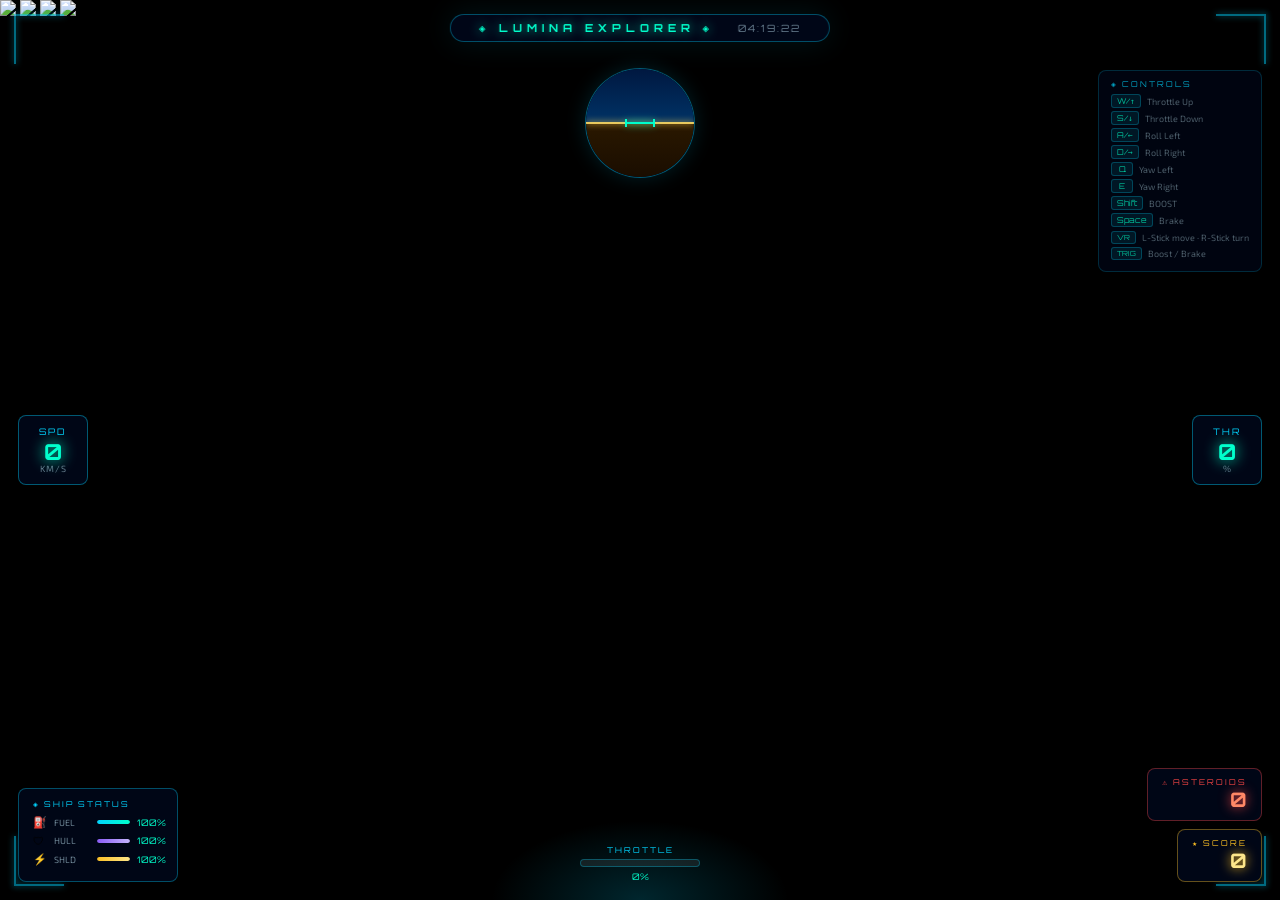
==== commit 13edfa70: "Lumina VR: Cockpit visual updates, realistic planet textures, blue space with nebulae, clear cockpit" ====
--- a/cockpit.html
+++ b/cockpit.html
@@ -338,10 +338,10 @@
 ═══════════════════════════════════════════════════ -->
 <a-scene
   id="main-scene"
-  renderer="antialias:true;colorManagement:true;physicallyCorrectLights:true;highRefreshRate:true;"
+  renderer="antialias:true;colorManagement:true;physicallyCorrectLights:true;highRefreshRate:true;exposure:1.25;toneMapping:ACESFilmic"
   vr-mode-ui="enabled:true"
-  background="color:#000007"
-  fog="type:exponential;color:#000010;density:0.0012"
+  background="color:#00000a"
+  fog="type:exponential;color:#000012;density:0.0008"
 >
 
   <!-- ── ASSETS ── -->
@@ -373,13 +373,13 @@
 
         <!-- Main panel base -->
         <a-box width="1.6" height="0.22" depth="0.52"
-          color="#060e1c" material="emissive:#020810;emissive-intensity:0.5"
+          color="#cbd5e1" material="roughness:0.4;metalness:0.3;emissive:#ffffff;emissive-intensity:0.02"
           position="0 -0.18 0.06"
         ></a-box>
 
         <!-- Panel face (angled toward pilot) -->
         <a-box width="1.55" height="0.38" depth="0.04"
-          color="#080f1e" material="emissive:#030811;emissive-intensity:0.4"
+          color="#d2d6dd" material="roughness:0.4;metalness:0.3;emissive:#ffffff;emissive-intensity:0.02"
           position="0 -0.06 -0.22" rotation="22 0 0"
         ></a-box>
 
@@ -469,11 +469,11 @@
 
         <!-- ── SIDE ARMRESTS ── -->
         <a-box width="0.2" height="0.04" depth="0.42"
-          color="#060e1c" material="emissive:#020810;emissive-intensity:0.3"
+          color="#cbd5e1" material="roughness:0.5;metalness:0.2;emissive:#ffffff;emissive-intensity:0.02"
           position="-0.68 -0.21 0.04"
         ></a-box>
         <a-box width="0.2" height="0.04" depth="0.42"
-          color="#060e1c" material="emissive:#020810;emissive-intensity:0.3"
+          color="#cbd5e1" material="roughness:0.5;metalness:0.2;emissive:#ffffff;emissive-intensity:0.02"
           position="0.68 -0.21 0.04"
         ></a-box>
 
@@ -492,8 +492,8 @@
         <!-- ── CONTROL COLUMN (yoke stem) ── -->
         <a-entity id="yoke-group" position="0 -0.05 0.12">
           <!-- Column base -->
-          <a-cylinder radius="0.022" height="0.22" color="#0d1824"
-            material="emissive:#051020;emissive-intensity:0.4"
+          <a-cylinder radius="0.022" height="0.22" color="#cbd5e1"
+            material="roughness:0.5;metalness:0.4;emissive:#ffffff;emissive-intensity:0.02"
             position="0 -0.09 0"
           ></a-cylinder>
 
@@ -501,16 +501,16 @@
           <a-entity id="yoke-head" position="0 0.03 0">
             <!-- Horizontal crossbar -->
             <a-cylinder id="yoke-bar" radius="0.018" height="0.28"
-              color="#1a2a3c"
-              material="emissive:#0a1828;emissive-intensity:0.4"
+              color="#d2d6dd"
+              material="roughness:0.4;metalness:0.3;emissive:#ffffff;emissive-intensity:0.01"
               rotation="0 0 90"
             ></a-cylinder>
 
             <!-- Left grip -->
             <a-entity position="-0.14 0 0">
               <a-cylinder radius="0.028" height="0.1"
-                color="#0f1e30"
-                material="emissive:#081228;emissive-intensity:0.5"
+                color="#a6abb5"
+                material="roughness:0.8;metalness:0.2"
                 rotation="0 0 0"
               ></a-cylinder>
               <!-- Left trigger button -->
@@ -519,10 +519,10 @@
                 position="0 0.055 0.015"
               ></a-sphere>
               <!-- Grip texture rings -->
-              <a-torus radius="0.028" radius-tubular="0.004" color="#223344"
+              <a-torus radius="0.028" radius-tubular="0.004" color="#94a3b8"
                 position="0 0.02 0" rotation="90 0 0"
               ></a-torus>
-              <a-torus radius="0.028" radius-tubular="0.004" color="#223344"
+              <a-torus radius="0.028" radius-tubular="0.004" color="#94a3b8"
                 position="0 -0.02 0" rotation="90 0 0"
               ></a-torus>
             </a-entity>
@@ -530,8 +530,8 @@
             <!-- Right grip -->
             <a-entity position="0.14 0 0">
               <a-cylinder radius="0.028" height="0.1"
-                color="#0f1e30"
-                material="emissive:#081228;emissive-intensity:0.5"
+                color="#a6abb5"
+                material="roughness:0.8;metalness:0.2"
                 rotation="0 0 0"
               ></a-cylinder>
               <!-- Right thumb button -->
@@ -541,10 +541,10 @@
                 animation="property:material.emissiveIntensity;from:0.9;to:0.3;dur:800;loop:true;dir:alternate"
               ></a-sphere>
               <!-- Grip rings -->
-              <a-torus radius="0.028" radius-tubular="0.004" color="#223344"
+              <a-torus radius="0.028" radius-tubular="0.004" color="#94a3b8"
                 position="0 0.02 0" rotation="90 0 0"
               ></a-torus>
-              <a-torus radius="0.028" radius-tubular="0.004" color="#223344"
+              <a-torus radius="0.028" radius-tubular="0.004" color="#94a3b8"
                 position="0 -0.02 0" rotation="90 0 0"
               ></a-torus>
             </a-entity>
@@ -566,12 +566,12 @@
         <a-entity id="throttle-lever" position="-0.58 -0.08 0.15">
           <!-- Throttle rail -->
           <a-box width="0.025" height="0.18" depth="0.025"
-            color="#0d1824" material="emissive:#040c18;emissive-intensity:0.3"
+            color="#cbd5e1" material="roughness:0.6;metalness:0.8"
           ></a-box>
           <!-- Throttle handle (moves up/down based on speed) -->
           <a-entity id="throttle-handle" position="0 0.05 0">
             <a-box width="0.055" height="0.04" depth="0.055"
-              color="#1a2a3c" material="emissive:#0a1828;emissive-intensity:0.5"
+              color="#cbd5e1" material="roughness:0.5;metalness:0.4"
             ></a-box>
             <a-box width="0.04" height="0.015" depth="0.04"
               color="#00d4ff" material="emissive:#00d4ff;emissive-intensity:0.8"
@@ -583,11 +583,11 @@
         <!-- ── RIGHT PITCH TRIM LEVER ── -->
         <a-entity position="0.58 -0.08 0.15">
           <a-box width="0.025" height="0.15" depth="0.025"
-            color="#0d1824" material="emissive:#040c18;emissive-intensity:0.3"
+            color="#cbd5e1" material="roughness:0.6;metalness:0.8"
           ></a-box>
           <a-entity id="trim-handle" position="0 0 0">
             <a-box width="0.05" height="0.035" depth="0.05"
-              color="#1a2a3c" material="emissive:#0a1828;emissive-intensity:0.5"
+              color="#cbd5e1" material="roughness:0.5;metalness:0.4"
             ></a-box>
             <a-box width="0.036" height="0.012" depth="0.036"
               color="#8b5cf6" material="emissive:#8b5cf6;emissive-intensity:0.8"
@@ -596,27 +596,27 @@
           </a-entity>
         </a-entity>
 
-        <!-- Cockpit ambient light -->
-        <a-entity light="type:point;color:#001840;intensity:1.2;distance:1.2" position="0 0.1 -0.2"></a-entity>
-        <a-entity light="type:point;color:#002244;intensity:0.8;distance:0.8" position="-0.6 -0.1 0"></a-entity>
-        <a-entity light="type:point;color:#002244;intensity:0.8;distance:0.8" position="0.6 -0.1 0"></a-entity>
+        <!-- Cockpit ambient light — upgraded for bright premium light grey lighting -->
+        <a-entity light="type:point;color:#ffffff;intensity:2.5;distance:2.0" position="0 0.1 -0.2"></a-entity>
+        <a-entity light="type:point;color:#d0e8ff;intensity:1.2;distance:1.2" position="-0.6 -0.1 0"></a-entity>
+        <a-entity light="type:point;color:#d0e8ff;intensity:1.2;distance:1.2" position="0.6 -0.1 0"></a-entity>
 
       </a-entity><!-- /cockpit-root -->
 
       <!-- ── COCKPIT FRAME PILLARS (side) ── -->
       <!-- Left pillar -->
       <a-box width="0.045" height="0.9" depth="0.045"
-        color="#060d1a" material="emissive:#030810;emissive-intensity:0.3"
+        color="#d2d6dd" material="roughness:0.4;metalness:0.3;emissive:#ffffff;emissive-intensity:0.02"
         position="-0.88 0.05 -0.58"
       ></a-box>
       <!-- Right pillar -->
       <a-box width="0.045" height="0.9" depth="0.045"
-        color="#060d1a" material="emissive:#030810;emissive-intensity:0.3"
+        color="#d2d6dd" material="roughness:0.4;metalness:0.3;emissive:#ffffff;emissive-intensity:0.02"
         position="0.88 0.05 -0.58"
       ></a-box>
       <!-- Top frame bar -->
       <a-box width="1.82" height="0.045" depth="0.045"
-        color="#060d1a" material="emissive:#030810;emissive-intensity:0.3"
+        color="#d2d6dd" material="roughness:0.4;metalness:0.3;emissive:#ffffff;emissive-intensity:0.02"
         position="0 0.5 -0.58"
       ></a-box>
 
@@ -653,36 +653,46 @@
   </a-entity><!-- /rig -->
 
   <!-- ── AMBIENT LIGHT ── -->
-  <a-entity light="type:ambient;color:#001020;intensity:0.5"></a-entity>
+  <!-- OVERHAUL: boosted ambient + hemisphere fill for non-pitch-black interior -->
+  <a-entity light="type:ambient;color:#0e1e3a;intensity:0.9"></a-entity>
+  <a-entity light="type:hemisphere;color:#1a3060;groundColor:#060c18;intensity:0.5"></a-entity>
 
   <!-- ── SUN (distant) ── -->
+  <!-- OVERHAUL: stronger directional sun + corona -->
   <a-entity position="200 40 -600">
     <a-sphere radius="50" src="#tex-sun"
-      material="emissive:#ff8800;emissive-intensity:0.5"
+      material="emissive:#ff9900;emissive-intensity:0.7;roughness:0.3"
       self-rotate-y
     ></a-sphere>
-    <a-entity light="type:directional;color:#fff5cc;intensity:2.2;castShadow:false" position="-1 0.5 1"></a-entity>
-    <a-sphere radius="54" color="#ff6600"
-      material="transparent:true;opacity:0.08;blending:additive;depthWrite:false"
+    <a-entity light="type:directional;color:#fff8e0;intensity:3.0;castShadow:false" position="-1 0.5 1"></a-entity>
+    <a-sphere radius="55" color="#ff8800"
+      material="transparent:true;opacity:0.1;blending:additive;depthWrite:false"
+    ></a-sphere>
+    <a-sphere radius="65" color="#ffaa00"
+      material="transparent:true;opacity:0.035;blending:additive;depthWrite:false;side:back"
     ></a-sphere>
   </a-entity>
 
-  <!-- ── DISTANT NEBULA GLOW ── -->
-  <a-sphere radius="500" color="#110033"
-    material="transparent:true;opacity:0.07;side:back;blending:additive;depthWrite:false"
-    position="0 0 -400"
+  <!-- ── COSMIC BACKGROUND & NEBULAE ── -->
+  <!-- Deep blue cosmic background void -->
+  <a-sky color="#030b20" material="shader:flat;side:back;depthWrite:false"></a-sky>
+
+  <!-- Volumetric blue/purple nebulae gas clouds -->
+  <a-sphere radius="870" color="#0033aa"
+    material="shader:flat;transparent:true;opacity:0.25;side:back;blending:additive;depthWrite:false"
+    position="-200 100 -300"
   ></a-sphere>
-  <a-sphere radius="480" color="#003355"
-    material="transparent:true;opacity:0.04;side:back;blending:additive;depthWrite:false"
-    position="-100 50 -350"
+  <a-sphere radius="860" color="#8800ff"
+    material="shader:flat;transparent:true;opacity:0.12;side:back;blending:additive;depthWrite:false"
+    position="300 -200 400"
   ></a-sphere>
-  <a-sphere radius="420" color="#220044"
-    material="transparent:true;opacity:0.05;side:back;blending:additive;depthWrite:false"
-    position="80 -30 -450"
+  <a-sphere radius="880" color="#00aaff"
+    material="shader:flat;transparent:true;opacity:0.15;side:back;blending:additive;depthWrite:false"
+    position="-100 -300 -500"
   ></a-sphere>
 
-  <!-- ── MILKY WAY SKYBOX ── -->
-  <a-sky src="#tex-sky" radius="900" rotation="0 -90 15" material="side:back;opacity:0.85"></a-sky>
+  <!-- ── MILKY WAY SKYBOX blended additively ── -->
+  <a-sky src="#tex-sky" radius="890" rotation="0 -90 15" material="shader:flat;side:back;transparent:true;opacity:0.65;blending:additive;depthWrite:false"></a-sky>
 
   <!-- ── PROCEDURAL STARS ── -->
   <a-entity starfield-gen></a-entity>
@@ -1344,6 +1354,127 @@
 document.addEventListener('keydown', e => {
   if (e.code === 'Escape' && pointerLocked) document.exitPointerLock();
 });
+
+/* ════════════════════════════════════════════════════════════
+   LUMINA AUDIO — Cockpit Flight Sound System  (OVERHAUL)
+   Synthesized Web Audio API — no external files.
+════════════════════════════════════════════════════════════ */
+const LUMINA_AUDIO = (() => {
+  let ctx = null, muted = false;
+  let engineNodes = null;
+  let ambientNodes = null;
+
+  function getCtx() {
+    if (!ctx) ctx = new (window.AudioContext || window.webkitAudioContext)();
+    if (ctx.state === 'suspended') ctx.resume();
+    return ctx;
+  }
+  function master() {
+    if (!master._n) {
+      master._n = getCtx().createGain();
+      master._n.gain.value = 1;
+      master._n.connect(getCtx().destination);
+    }
+    return master._n;
+  }
+  function tone(freq, type, dur, vol=0.2, detune=0) {
+    if (muted) return;
+    const c=getCtx(),g=c.createGain(),o=c.createOscillator();
+    o.type=type; o.frequency.value=freq; o.detune.value=detune;
+    g.gain.setValueAtTime(vol,c.currentTime);
+    g.gain.exponentialRampToValueAtTime(0.0001,c.currentTime+dur);
+    o.connect(g); g.connect(master()); o.start(); o.stop(c.currentTime+dur);
+  }
+  function noise(dur,vol=0.15,freq=400,q=1) {
+    if (muted) return;
+    const c=getCtx();
+    const buf=c.createBuffer(1,c.sampleRate*dur,c.sampleRate);
+    const d=buf.getChannelData(0); for(let i=0;i<d.length;i++) d[i]=Math.random()*2-1;
+    const src=c.createBufferSource(); src.buffer=buf;
+    const flt=c.createBiquadFilter(); flt.type='bandpass'; flt.frequency.value=freq; flt.Q.value=q;
+    const g=c.createGain(); g.gain.setValueAtTime(vol,c.currentTime); g.gain.exponentialRampToValueAtTime(0.0001,c.currentTime+dur);
+    src.connect(flt); flt.connect(g); g.connect(master()); src.start(); src.stop(c.currentTime+dur);
+  }
+
+  // Ambient space drone
+  function startAmbient() {
+    if (muted||ambientNodes) return;
+    const c=getCtx(), g=c.createGain(); g.gain.value=0.055; g.connect(master());
+    const o1=c.createOscillator(); o1.type='sine'; o1.frequency.value=55;
+    const o2=c.createOscillator(); o2.type='sine'; o2.frequency.value=82; o2.detune.value=4;
+    const lfo=c.createOscillator(); lfo.frequency.value=0.07;
+    const lfoG=c.createGain(); lfoG.gain.value=7;
+    lfo.connect(lfoG); lfoG.connect(o1.frequency);
+    [o1,o2].forEach(o=>o.connect(g));
+    [o1,o2,lfo].forEach(o=>o.start());
+    ambientNodes={g,oscs:[o1,o2],lfo};
+  }
+
+  // Engine hum
+  function setThrottle(t) {
+    if (muted) return;
+    const c=getCtx();
+    if (!engineNodes) {
+      const g=c.createGain(); g.gain.value=0.02; g.connect(master());
+      const o=c.createOscillator(); o.type='sawtooth'; o.frequency.value=80;
+      const flt=c.createBiquadFilter(); flt.type='lowpass'; flt.frequency.value=400;
+      o.connect(flt); flt.connect(g); o.start();
+      engineNodes={g,o,flt};
+    }
+    const now=c.currentTime;
+    engineNodes.o.frequency.setTargetAtTime(80+t*220,now,0.12);
+    engineNodes.g.gain.setTargetAtTime(0.02+t*0.18,now,0.18);
+    engineNodes.flt.frequency.setTargetAtTime(200+t*800,now,0.12);
+  }
+
+  function sfxImpact()   { noise(0.3,0.32,130,0.8); tone(70,'sawtooth',0.22,0.18); }
+  function sfxNearMiss() { noise(0.15,0.12,900,0.7); }
+  function sfxBoost()    { noise(0.22,0.18,500,0.5); tone(180,'sawtooth',0.18,0.1); }
+  function sfxNova()     { tone(880,'sine',0.06,0.07); setTimeout(()=>tone(1100,'sine',0.09,0.06),70); }
+  function sfxPing()     { tone(1320,'sine',0.07,0.07); }
+
+  function toggleMute() {
+    muted=!muted;
+    if(master._n) master._n.gain.value=muted?0:1;
+    document.querySelectorAll('#lumina-mute-btn').forEach(b=>{ b.textContent=muted?'\uD83D\uDD07':'\uD83D\uDD0A'; });
+  }
+
+  // Unlock
+  function unlock() { getCtx(); }
+  document.addEventListener('click', unlock, {once:false});
+  document.addEventListener('keydown', unlock, {once:false});
+
+  return { startAmbient, setThrottle, sfxImpact, sfxNearMiss, sfxBoost, sfxNova, sfxPing, toggleMute };
+})();
+
+// Hook audio into existing functions
+const _origDangerFlash = dangerFlash;
+dangerFlash = function() { _origDangerFlash(); LUMINA_AUDIO.sfxImpact(); };
+
+const _origBoostFlash = boostFlash;
+boostFlash = function() { _origBoostFlash(); LUMINA_AUDIO.sfxBoost(); };
+
+const _origSpeakNova = speakNova;
+speakNova = function(txt) { _origSpeakNova(txt); LUMINA_AUDIO.sfxNova(); };
+
+// Start ambient on first user interaction
+document.addEventListener('click', () => {
+  LUMINA_AUDIO.startAmbient();
+}, { once: true });
+
+// Patch flight-controller tick for engine hum
+if (AFRAME.components['flight-controller']) {
+  const _origTick = AFRAME.components['flight-controller'].Component.prototype.tick;
+  AFRAME.components['flight-controller'].Component.prototype.tick = function(t, dt) {
+    _origTick.call(this, t, dt);
+    LUMINA_AUDIO.setThrottle(G.throttle || 0);
+  };
+}
+
+// Score near-miss ping
+const _origNearMiss = window._nearMissPing;
+window._lumina_nearMissPing = () => LUMINA_AUDIO.sfxPing();
+
 </script>
 </body>
 </html>
